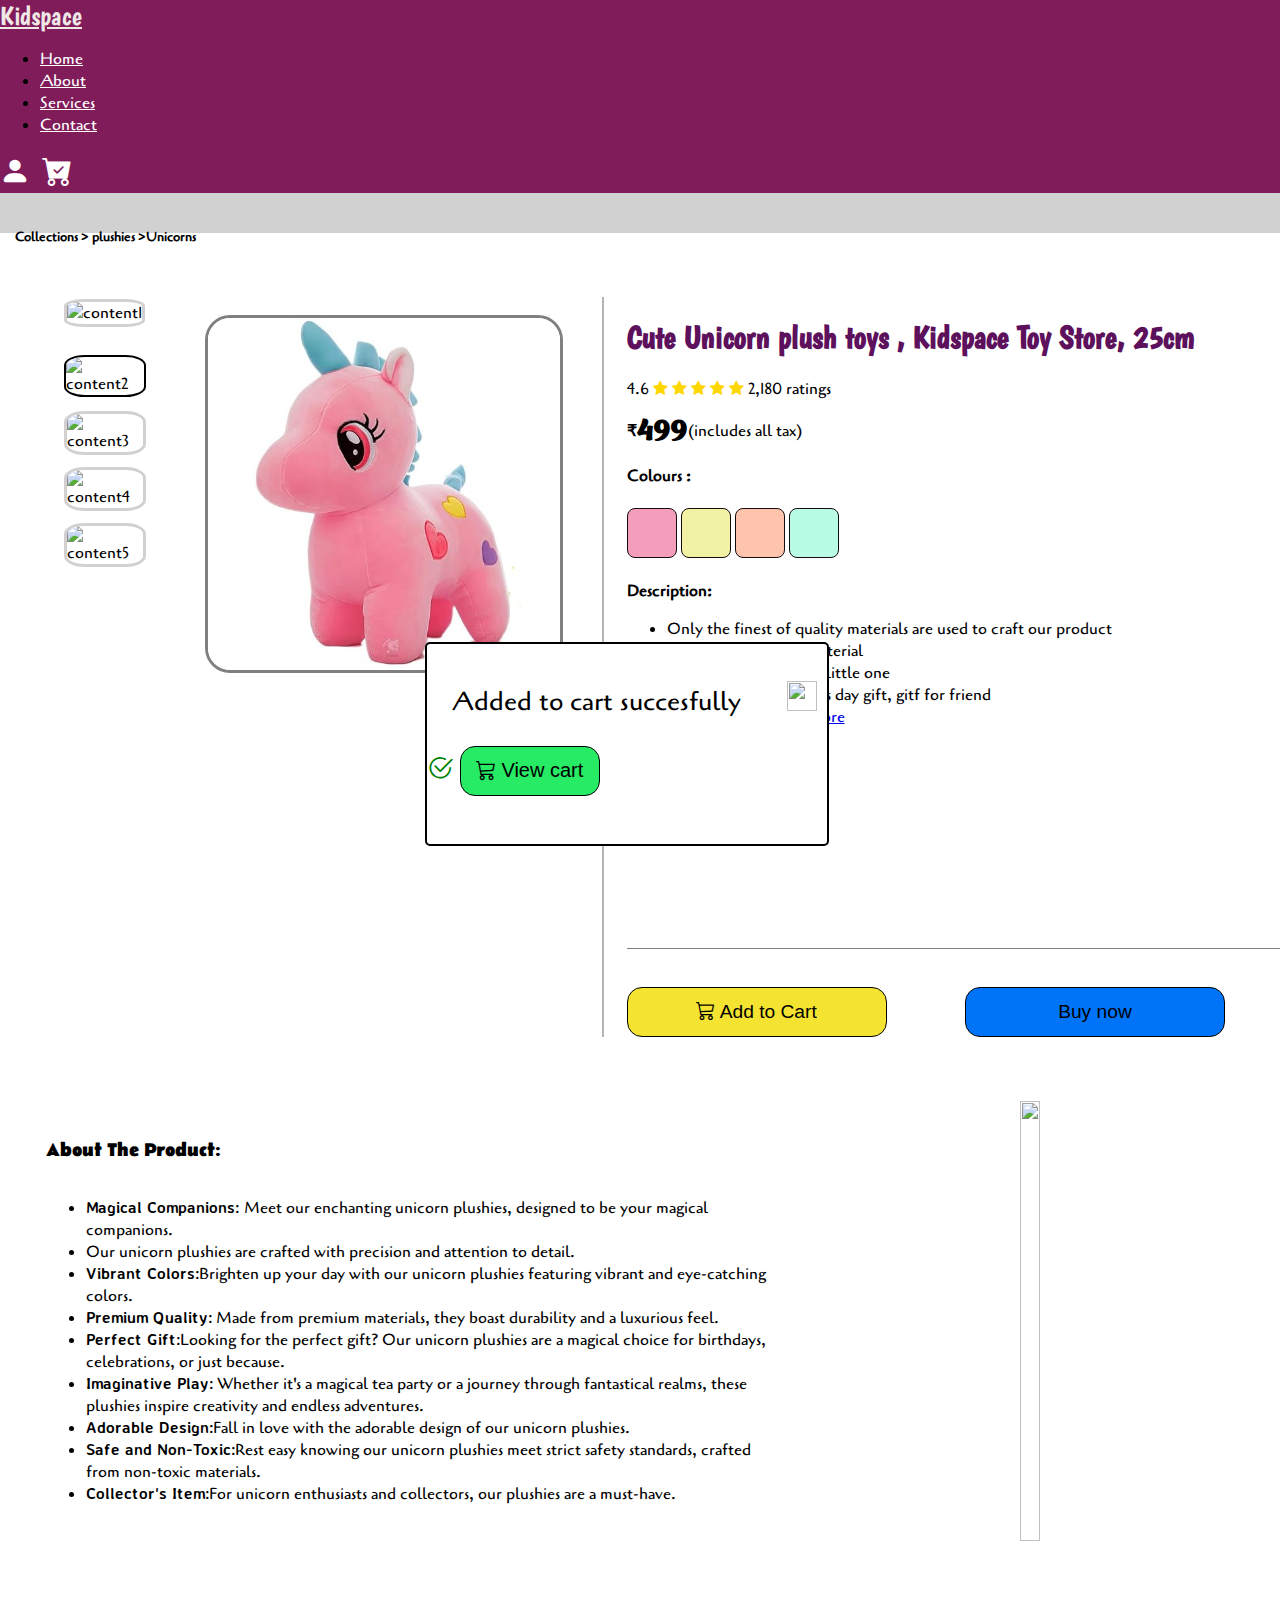
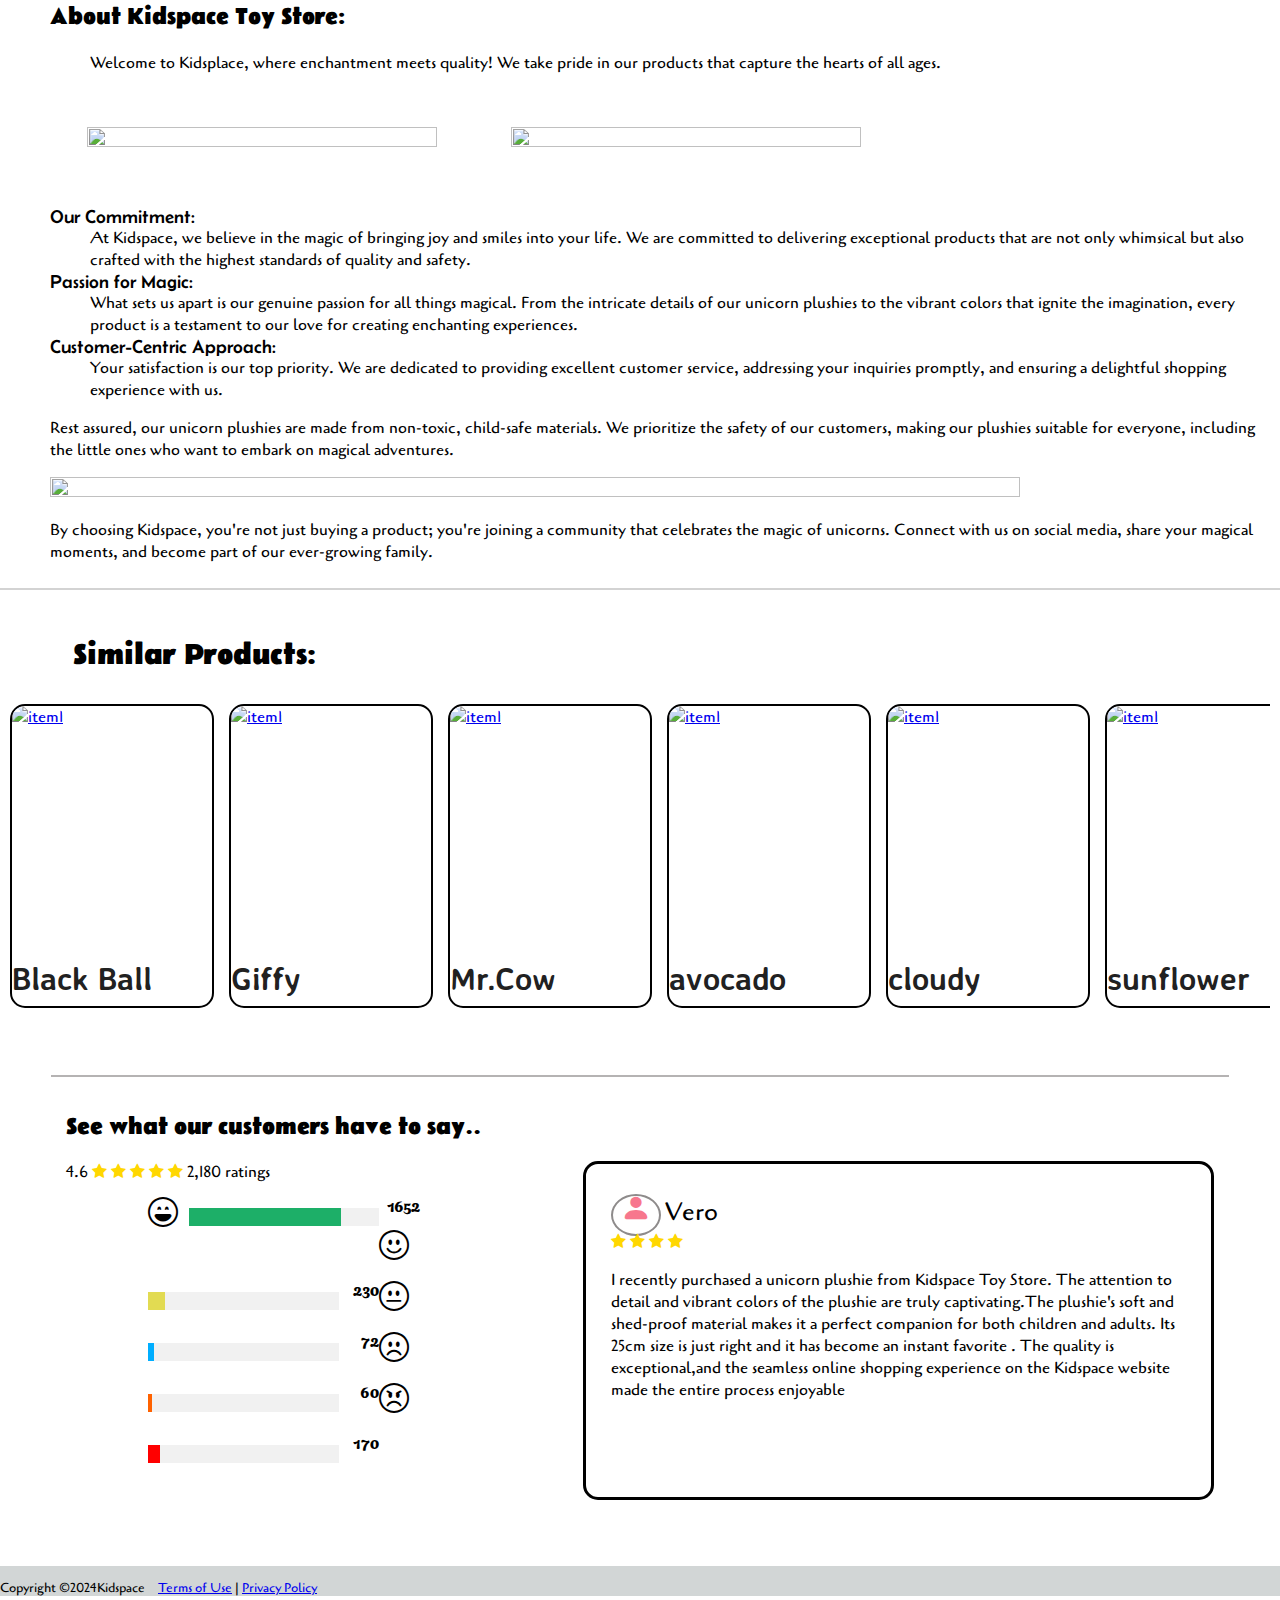
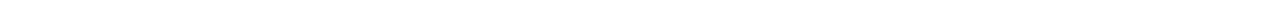
==== index.html @ 7be4d94f "update" ====
<!DOCTYPE html>
<html>

<head>
  <meta charset="UTF-8">
  <meta name="viewport" content="width=device-width, initial-scale=1.0">
  <link href="https://cdn.jsdelivr.net/npm/bootstrap@5.3.2/dist/css/bootstrap.min.css" rel="stylesheet"
    integrity="sha384-T3c6CoIi6uLrA9TneNEoa7RxnatzjcDSCmG1MXxSR1GAsXEV/Dwwykc2MPK8M2HN" crossorigin="anonymous">
  <link rel="stylesheet" href="https://cdnjs.cloudflare.com/ajax/libs/font-awesome/4.7.0/css/font-awesome.min.css">
  <link rel="stylesheet" href="https://cdn.jsdelivr.net/npm/bootstrap-icons@1.3.0/font/bootstrap-icons.css">
  <link href='https://fonts.googleapis.com/css?family=Aclonica' rel='stylesheet'>
  <link href='https://fonts.googleapis.com/css?family=Agbalumo' rel='stylesheet'>
  <link href='https://fonts.googleapis.com/css?family=Averia Sans Libre' rel='stylesheet'>
  <link href='https://fonts.googleapis.com/css?family=Belanosima' rel='stylesheet'>
  <link href='https://fonts.googleapis.com/css?family=Boogaloo' rel='stylesheet'>
  <link href='https://fonts.googleapis.com/css?family=Cagliostro' rel='stylesheet'>
  <link href="style.css" rel="stylesheet"></link>
  <style>
    
  </style>
</head>

<body>
  <nav class="navbar navbar-expand-lg navbar-light " style="background-color:rgb(129, 28, 90);">
    <div class="container">
      <a class="navbar-brand" href="#"
        style="color: rgb(240, 231, 231);font-size:27px;font-family: 'Boogaloo';">Kidspace</a>


      </button>
      <div class="collapse navbar-collapse" id="navbarNav">
        <ul class="navbar-nav ml-auto">
          <li class="nav-item active">
            <a class="nav-link" style="color: white;" href="#">Home <span class="sr-only">(current)</span></a>
          </li>
          <li class="nav-item">
            <a class="nav-link" style="color: white;" href="#">About</a>
          </li>
          <li class="nav-item">
            <a class="nav-link" style="color: white;" href="#">Services</a>
          </li>
          <li class="nav-item">
            <a class="nav-link" style="color: white;" href="#">Contact</a>
          </li>
        </ul>
      </div>
      <div class="mr-auto">
        <span><i class="bi bi-person-fill" style="font-size: 30px;color:white;margin-right: 8px;"></i></span>
        <span><i class="bi bi-cart-check-fill modalbutton" style="font-size: 30px;color: white;"></i></span>
      </div>
    </div>

  </nav>
  <header style="height:30px;background-color: rgb(209, 209, 209);padding:5px;">
    <h6 style="font-size: small;margin-left: 10px;object-fit: contain;">Collections > plushies >Unicorns </h6>
  </header>

  <div class="outercontainer">
    <div class="mycontainer">

      <div id="group1" class="group1">
        <div class="content1" onclick="changeimage(0)">
          <div>
            <img id="image1" src="images/yellow.jpeg" alt="content1">
          </div>
        </div>
        <div class="content2" onclick="changeimage(1)">
          <div>
            <img id="image1" src="images/pink.jpeg" alt="content2" style="border:black solid 2px">
          </div>
        </div>

        <div class="content3" onclick="changeimage(2)">
          <div>
            <img id="image1" src="images/orange.jpeg" alt="content3">
          </div>
        </div>
        <div class="content4" onclick="changeimage(3)">
          <div>
            <img id="image1" src="images/green.jpeg" alt="content4">
          </div>

        </div>

        <div class="content5" onclick="changeimage(4)">
          <div>
            <img id="image1" src="images/unicorn.jpeg" alt="content5">
          </div>
        </div>
      </div>
      <div id="group2">
        <div class="holder">
          <img id="mainimage" src="Images/pink.jpeg" style="border-radius: 25px;border:solid gray ">
        </div>
      </div>

      <div id="group3">
        <div>
          <h1 style="font-family: 'Boogaloo'">Cute Unicorn plush toys , Kidspace Toy Store, 25cm</h1>
        </div>
        <div><span>4.6</span>
          <span class="fa fa-star checked"></span>
          <span class="fa fa-star checked"></span>
          <span class="fa fa-star checked"></span>
          <span class="fa fa-star checked"></span>
          <span class="fa fa-star checked"></span>
          2,180 ratings
        </div>
        <div class="price"> <b>&#x20B9;</b><b style="font-size:30px;font-family: 'Agbalumo'">499</b>(includes all tax)
        </div>
        <h4> Colours : </h4>
        <div style="display: inline;">
          <div class="colorspan" style="background-color:rgb(244, 157, 189);" onclick="changeimage(1)"></div>
          <div class="colorspan" style="background-color:rgb(242, 242, 165);" onclick="changeimage(0)"></div>
          <div class="colorspan" style="background-color:rgb(255, 196, 174);" onclick="changeimage(2)"></div>
          <div class="colorspan" style="background-color:rgb(185, 251, 229)" onclick="changeimage(3)"></div>
        </div>
        <div class="info" style="position: static;">
          <p> <b>Description:</b>
          <ul>
            <li>Only the finest of quality materials are used to craft our product</li>
            <li>Shed proof and soft material</li>
            <li>25 cm perfect for your little one</li>
            <li>birthday gift, valentines day gift, gitf for friend</li>
            <li>share love and...
              <a rel="noopener" target="_parent" href="#description" id="seemore1">see more</a>
            </li>
          </ul>
          </p>
        </div>

        <div class="modal text-center" id="mymodal">
          <p onclick="closemodal()"><img src="images/x-lg.svg" class="xicon"></img></p>
          <p style="margin-top: 10%;margin-left: 25px;"> Added to cart succesfully</p>
          <i class="bi bi-check2-circle checkcircle"></i>
          <button id="viewcart" class="modalbutton" style="background-color: rgb(39, 234, 101);"><i
              class="bi bi-cart3"></i> View cart</button>
        </div>

        <div style="border-top: solid gray 1px;padding-top: 5% ;">
          <a href="#"
            style="position: relative;top: max(-10vw,-50px);left:60%;background-color: rgb(255, 255, 255);width:fit-content"
            id="seemore2"><b>See more</b></a>
          <button id="addtocart" class="b1" onclick="openmodal()"><i class="bi bi-cart3"></i> Add to Cart</button>
          <button id="buynow" class="b2"> Buy now</button>
        </div>
      </div><!-- group 3  -->
    </div><!-- mycontainer  -->

    <div class="myblock">

      <div class="aboutproduct" style="display: flex;flex-wrap: wrap;">
        <div style="max-width: 740px;min-width: 60%; margin:20px;">
          <h3 style=" font-family: 'Belanosima'">About The Product:</h3>
          <div style="display: flex;">
            <ul>

              <li><b style="font-family: 'Averia Sans Libre'">Magical Companions: </b>Meet our enchanting unicorn
                plushies, designed to be your
                magical companions. </li>
              <li><b></b>Our unicorn plushies are crafted with precision and attention
                to detail.</li>
              <li><b style="font-family: 'Averia Sans Libre'">Vibrant Colors:</b>Brighten up your day with our unicorn
                plushies
                featuring vibrant and eye-catching colors.
              </li>
              <li><b style="font-family: 'Averia Sans Libre'">Premium Quality:</b> Made from premium materials, they
                boast durability and a luxurious feel.
              </li>
              <li><b style="font-family: 'Averia Sans Libre'">Perfect Gift:</b>Looking for the perfect gift? Our unicorn
                plushies are a magical
                choice for birthdays, celebrations, or just because.
              </li>
              <li><b style="font-family: 'Averia Sans Libre'">Imaginative Play:</b>
                Whether it's a magical tea party or a journey through fantastical realms,
                these plushies inspire creativity and endless adventures.
              </li>
              <li><b style="font-family: 'Averia Sans Libre'">Adorable Design:</b>Fall in love with the adorable design
                of our unicorn plushies.
              </li>
              <li><b style="font-family: 'Averia Sans Libre'">Safe and Non-Toxic:</b>Rest easy knowing our unicorn
                plushies meet strict
                safety standards, crafted from non-toxic materials.
              </li>
              <li><b style="font-family: 'Averia Sans Libre'">Collector's Item:</b>For unicorn enthusiasts and
                collectors,
                our plushies are a must-have.
              </li>
            </ul>
          </div>
        </div>
        <div style="margin-left:auto;margin-right:auto">
          <img src="images/uniplush.jpeg" style="max-width:500px;max-height:500px;">
        </div>
      </div><!--  about product -->

      <div class="aboutseller" style="margin: 2%; margin-top: 5%;width: 100%;">
        <dl>
          <dt>
            <h2 style=" font-family: 'Belanosima'">About Kidspace Toy Store:</h2>
          </dt>
          <dd>
            Welcome to Kidsplace, where enchantment meets quality! We
            take pride in our products that capture the hearts of all ages.
          </dd>
        </dl>
        <div style="width:100%;display: flex;flex-direction: row;flex-wrap: wrap;justify-content:flex-start;">
          <img src="images/image-2 (1).jpeg" class="sellerimages" style="margin:3%;">
          <img src="images/image-2 (2).jpeg" class="sellerimages" style="margin:3%;">
        </div>
        <dl>
          <dt style=" font-family: 'Belanosima';font-size: larger;">Our Commitment:</dt>
          <dd>At Kidspace, we believe in the magic of bringing joy and
            smiles into your life. We are committed to delivering exceptional
            products that are not only whimsical but also crafted with the
            highest standards of quality and safety.

          </dd>
          <dt style=" font-family: 'Belanosima';font-size: larger;">Passion for Magic:</dt>
          <dd>What sets us apart is our genuine passion for all things magical.
            From the intricate details of our unicorn plushies to
            the vibrant colors that ignite the imagination, every
            product is a testament to our love for creating enchanting
            experiences.
          </dd>
          <dt style=" font-family: 'Belanosima';font-size: larger;">Customer-Centric Approach:</dt>
          <dd>Your satisfaction is our top priority.
            We are dedicated to providing excellent customer service,
            addressing your inquiries promptly, and ensuring
            a delightful shopping experience with us.
          </dd>
        </dl>

        <p>Rest assured, our unicorn plushies are made from non-toxic,
          child-safe materials. We prioritize the safety of our
          customers, making our plushies suitable for everyone,
          including the little ones who want to embark on magical
          adventures.</p>
        <div style="width:95%">
          <img src="images/image-3.jpeg" 
            style="margin-left:auto; max-width: 970px;max-height:300px ;margin-right:auto;">
        </div>
        <p> By choosing Kidspace, you're not just buying a product;
          you're joining a community that celebrates the magic of unicorns.
          Connect with us on social media, share your magical moments, and
          become part of our ever-growing family.
        </p>


      </div><!-- About Seller -->



    </div><!-- My block -->

    <div id="cart" class="box">

      <div style="border-bottom: 1px solid rgb(177, 177, 177); background-color: rgb(46, 85, 158);">
        <p style="font-size: 25px; color: rgb(255, 255, 255);">
          <img src="images/x-lg.svg" class="xicon2 modalbutton " style="margin-left: 0px;">
          </img>
          <b class="text-center" style="margin-left: 25px;">Cart</b>
        </p>
      </div>
      <div class="myitem" style="width:95%;height:15%;background-color:rgb(234, 229, 221);border:solid 1px black;
      margin: auto;margin-top: 10px;display: grid;border-radius: 5px;grid-template-columns: 60% 40%;">
        <img src="images/pink.jpeg" style="width:75%;height:14.5vh;border:solid 1px lightgrey;background-color: white;">
        <p style="color: rgb(0, 0, 0);">Quantity : 1<br>
          Price: &#x20B9;499</p>
      </div>
      <div>
        <p style="position: absolute;bottom: 7%;right:10px;color: rgb(0, 0, 0);font-size: larger;">Total:&#x20B9;499</p>
        <button class="cartbutton" style="border-radius: 0px;background-color: rgb(77, 108, 165); color: white;">Procced</button>
      </div>

    </div><!-- My cart  -->



    <div class="item" style="border-top: 2px solid lightgray;padding:10px">
      <h2 style="margin: 3% 0px 30px 5%; font-family: 'Belanosima';font-size:30px;"> Similar Products:</h2>

      <div class="container">

        <div class="item-container scrollbar">

          <div class="item-card">

            <a href="#">
              <img src="images/blackball.jpeg" style="object-fit: contain;" alt="item1" width="150" height="150px"
                class="item-banner">
            </a>
            <div class="itemtitle">
              <h3 class="item-title text-center">Black Ball</h3>
              <h4 class="text-center" style="font-family: 'Agbalumo'">&#x20B9; 367</h4>
            </div>
          </div>

          <div class="item-card">

            <a href="#">
              <img src="images/giffy.jpeg" style="object-fit: contain;height: 150px;" alt="item1" width="150" height="150px"
                class="item-banner">
            </a>

            <h3 class="item-title text-center">Giffy</h3>
            <h4 class="text-center" style="font-family: 'Agbalumo'"> &#x20B9;567</h4>

          </div>

          <div class="item-card">

            <a href="#">
              <img src="images/cow.jpeg" style="object-fit: contain;" alt="item1" width="150" height="150px"
                class="item-banner">
            </a>

            <h3 class="item-title text-center">Mr.Cow</h3>
            <h4 class="text-center" style="font-family: 'Agbalumo'"> &#x20B9;420</h4>

          </div>
          <div class="item-card">

            <a href="#">
              <img src="images/avocado.jpeg" style="object-fit: contain;" alt="item1" width="150" height="150px"
                class="item-banner">
            </a>

            <h3 class="item-title text-center">avocado</h3>
            <h4 class="text-center" style="font-family: 'Agbalumo'"> &#x20B9;367</h4>

          </div>
          <div class="item-card">

            <a href="#">
              <img src="images/cloudy.jpeg" style="object-fit: contain;" alt="item1" width="150" height="150px"
                class="item-banner">
            </a>

            <h3 class="item-title text-center">cloudy</h3>
            <h4 class="text-center" style="font-family: 'Agbalumo'">&#x20B9;400</h4>

          </div>

          <div class="item-card">

            <a href="#">
              <img src="images/sunflower.jpeg" style="object-fit: contain;" alt="item1" width="150" height="150px"
                class="item-banner">
            </a>

            <h3 class="item-title text-center">sunflower</h3>
            <h4 class="text-center" style="font-family: 'Agbalumo'">&#x20B9;550</h4>

          </div>

          <div class="item-card">

            <a href="#">
              <img src="images/squishy.jpeg" style="object-fit: contain;" alt="item1" width="150" height="150px"
                class="item-banner">
            </a>

            <h3 class="item-title text-center">squishy</h3>
            <h4 class="text-center" style="font-family: 'Agbalumo'">&#x20B9;250</h4>

          </div>
          <div class="item-card">

            <a href="#">
              <img src="images/thundercloud.jpeg" style="object-fit: contain;" alt="item1" width="150" height="150px"
                class="item-banner">
            </a>

            <h3 class="item-title text-center">Thunder</h3>
            <h4 class="text-center" style="font-family: 'Agbalumo'">&#x20B9;499</h4>

          </div>


          <div class="item-card">

            <a href="#">
              <img src="images/pinkpudding.jpeg" style="object-fit: contain;" alt="item1" width="150" height="150px"
                class="item-banner">
            </a>

            <h3 class="item-title text-center">Pudding</h3>
            <h4 class="text-center" style="font-family: 'Agbalumo'">&#x20B9;399</h4>

          </div>

          <div class="item-card">

            <a href="#">
              <img src="images/pinkbunny.jpeg" style="object-fit: contain;" alt="item1" width="150" height="150px"
                class="item-banner">
            </a>

            <h3 class="item-title text-center">Pinky</h3>
            <h4 class="text-center" style="font-family: 'Agbalumo'">&#x20B9;450</h4>

          </div>

          <div class="item-card">

            <a href="#">
              <img src="images/longcat.jpeg" style="object-fit: contain;" alt="item1" width="150" height="150px"
                class="item-banner">
            </a>

            <h3 class="item-title text-center">long Cat</h3>
            <h4 class="text-center" style="font-family: 'Agbalumo'">&#x20B9;600</h4>

          </div>

          <div class="item-card">

            <a href="#">
              <img src="images/cutie1.jpeg" style="object-fit: contain;" alt="item1" width="150" height="150px"
                class="item-banner">
            </a>

            <h3 class="item-title text-center">Cuties</h3>
            <h4 class="text-center" style="font-family: 'Agbalumo'">&#x20B9;370</h4>

          </div>

          <div class="item-card">

            <a href="#">
              <img src="images/bbuny.jpeg" style="object-fit: contain;" alt="item1" width="150" height="150px"
                class="item-banner">
            </a>

            <h3 class="item-title text-center">B Bunnny</h3>
            <h4 class="text-center" style="font-family: 'Agbalumo'">&#x20B9;545</h4>

          </div>
        </div>

      </div>

    </div><!-- item container -->


    <div class="ratings" style="border-top: 2px solid rgb(181, 179, 179);padding:15px; margin:4%">
      <h2 style="font-family: 'Belanosima'">See what our customers have to say..</h2>
      <div class="ratingbox">
        <div class="col1">
          <div><span>4.6</span>
            <span class="fa fa-star checked"></span>
            <span class="fa fa-star checked"></span>
            <span class="fa fa-star checked"></span>
            <span class="fa fa-star checked"></span>
            <span class="fa fa-star checked"></span>
            2,180 ratings
          </div>


          <div class="emojibox text-center" style="margin-bottom: 8%;">
            <div class="row">
              <div class="side">
                <div><i class="bi bi-emoji-laughing emoji" ></i></div>
              </div>
              <div class="middle">
                <div class="bar-container " style="object-fit: contain;margin-top:15px;">
                  <div class="bar-5 bars" style="width: 80%;height: 18px;
                  background-color: #1daf68;"></div>
                </div>
              </div>
              <div class="side right">
                <div style="font-family: 'Agbalumo'">1652</div>
              </div>
              <div class="side">
                <div><i class="bi bi-emoji-smile emoji"></i></div>
              </div>
              <div class="middle">
                <div class="bar-container" style="margin-top:15px;">
                  <div class="bar-4 bars" style="width: 9%;
                  height: 18px;
                  background-color: #e2db52;" ></div>
                </div>
              </div>
              <div class="side right">
                <div style="font-family: 'Agbalumo'">230</div>
              </div>
              <div class="side">
                <div><i class="bi bi-emoji-neutral emoji"></i></div>
              </div>
              <div class="middle">
                <div class="bar-container" style="margin-top:15px;">
                  <div class="bar-3 bars" style="width: 3%;
                  height: 18px;
                  background-color: #00aeff;"></div>
                </div>
              </div>
              <div class="side right">
                <div style="font-family: 'Agbalumo'">72</div>
              </div>
              <div class="side">
                <div><i class="bi bi-emoji-frown emoji"></i></div>
              </div>
              <div class="middle">
                <div class="bar-container" style="margin-top:15px;">
                  <div class="bar-2 bars" style="width:2%;
                  height: 18px;
                  background-color: #ff6200;"></div>
                </div>
              </div>
              <div class="side right">
                <div style="font-family: 'Agbalumo'">60</div>
              </div>
              <div class="side">
                <div><i class="bi bi-emoji-angry emoji"></i></div>
              </div>
              <div class="middle">
                <div class="bar-container" style="margin-top:15px;">
                  <div class="bar-1 bars" style="width:6%;height: 18px;
                  background-color: #ff0000;"></div>
                </div>
              </div>
              <div class="side right">
                <div style="font-family: 'Agbalumo'">170</div>
              </div>
            </div>
            
          </div><!-- Emojibox -->




         
        </div>

        <div class="col2" style="max-width: 700px;min-width:45%;border:solid rgb(0, 0, 0) 3px;padding:4%;border-radius: 15px;">
          <span style="border:solid rgb(142, 139, 139) 2px;padding:8px;border-radius:50%;width:50px;height:50px">
            <i class="bi bi-person-fill" style="color: rgb(247, 119, 141);font-size: 30px"></i></span>  <span style="font-size: 25px;">Vero</span>
          <div> <span class="fa fa-star checked"></span>
            <span class="fa fa-star checked"></span>
            <span class="fa fa-star checked"></span>
            <span class="fa fa-star checked"></span>
          </div>
          <p>I recently purchased a unicorn plushie from Kidspace Toy Store.
            The attention to detail and vibrant colors of the plushie are
            truly captivating.The plushie's soft and shed-proof material makes
            it a perfect companion for both children and adults.
            Its 25cm size is just right and it has become an instant
            favorite .
            The quality is exceptional,and the seamless online shopping
            experience on the Kidspace website made the entire process
            enjoyable</p>
        </div><!-- col2  -->
      </div>
    </div><!--   Ratings -->


  </div><!--  Outercontainer  -->
  <footer style="background-color: rgb(210, 214, 214);height:30px">

    <div style="font-size: small;" class="text-center">

    

        <p class="text-center" style="float: left;">Copyright ©2024Kidspace

 

     

        <a href="#" class="text-dark " style="margin-left: 10px;">Terms of Use</a>

        <span class="text-muted " class="text-center">|</span>

        <a href="#" class="text-dark text-center">Privacy Policy</a>

      </p>

    </div>

  </footer>




  <script src="script.js"></script>
</body>


</html>
---- style.css ----
body {
    background-color: rgb(255, 255, 255);
  }

  body {
    margin: 0;
    padding: 0;
    font-weight: 500;
    font-family: 'Cagliostro';
    overflow-x: hidden;
  }

  .mycontainer {
    position: static;

    display: grid;
    padding: 5%;
    grid-template-columns: 12% 33% 60%;
    row-gap: 5%;
    grid-template-rows: max-content max-content;
    column-gap: 3%;
    width: 90%;


  }

  .outercontainer {
    margin: 0px;
    width: 100%;

    position: static;
  }

  /** product title **/
  h1 {
    font-size: 2vw;
    color: rgb(93, 17, 93);
  }

  img {
    box-sizing: border-box;
    width: 100%;
    height: 100%;

    object-fit: contain;

  }

  .info {
    height: max-content;
  }

  #seemore2 {
    display: none;
  }


  /** Group 1  **/

  .group1 {
    display: grid;
    height: max-content;
    column-gap: 10%;
    row-gap: 10%;
    grid-template-columns: auto auto;
    width: 100%;

  }

  /** images in group1 **/
  #image1 {
    border-radius: 25%;
    border: rgb(210, 208, 208) solid;
  }

  /** group1 **/



  /** group2 **/
  #group2 {
    width: 100%;
  }


  /** group3  **/
  #group3 {

    padding-left: 3%;
    border-left: solid 2px rgb(181, 180, 180);
    height: max-content;
  }

  /**  star ratings **/
  .checked {
    color: gold;
  }

  .colorspan {
    width: 4.5vw;
    max-width: 50px;
    min-width: 25px;
    height: 4.5vw;
    max-height: 50px;
    min-height: 25px;
    border-radius: 8px;
    display: inline-block;
    box-sizing: border-box;
    border: 1px solid rgb(21, 12, 12);

  }

  /** Buttons   **/
  button {
    width: 35%;
    height: 10vw;
    max-height: 50px;
    border: 1px solid black;
    border-radius: 15px;
    font-size: max(1.5vw, 18px);

  }

  .b2 {
    background-color: rgb(0, 116, 249);
  }

  .b1 {
    background-color: rgb(244, 227, 48);
    margin-right: 10%;

  }


  /** add to cart  modal **/
  #mymodal {
    border: solid black 2px;
    border-radius: 5px;
    background-color: rgb(255, 255, 255);
    width: 90vw;
    height: 50vw;
    max-width: 400px;
    max-height: 200px;
    left: 50%;
    top: 50%;
    transform: translate(-50%, -50%);
    font-size: 165%;
  }

  .modalbutton {

    width: 35%;
    height: 28%;
    font-size: min(85%, 20px);
  }

  .xicon {
    display: block;
    color: black;
    z-index: 1;
    width: 30px;
    height: 30px;
    float: right;
    margin: 10px;
  }

  /** check mark **/
  .checkcircle {

    color: green;
  }


  /** group3 **/

  .myblock {
    display: block;
    grid-column-start: 1;
    grid-column-end: 4;
    width: 96%;
    margin: auto;

  }

  .emoji {
    font-size: 30px;
  }

  .emojibox {
    display: flex;
    flex-direction: row;
    justify-content: space-around;
    flex-wrap: wrap;
    width: 95%;
    max-width: 900px;
  }





  .box {
    display: block;
    background: rgb(255, 255, 255);
    border: 2px lightgray solid;
    position: fixed;
    right: 0px;
    top: 0px;
  }

  #cart {
    height: 100vh;
    width: 1px;
    opacity: 0;
    transition: all .75s ease;

  }

  #cart.show {
    opacity: 1;
    height: 100vh;
    width: 280px;
  }

  .cartbutton {
    display: block;
    position: absolute;
    bottom: 0px;
    height: 8%;
    width: 100%;
  }

  .xicon2 {
    width: 20px;
    height: 20px;
    margin-left: 15px;
  }

  .sellerimages {
    width: 95%;
    max-width: 500px;
    max-height: 380px;
    height: 100%;
    margin-left: auto;
    margin-right: auto;
  }




  /** For large sreen sizes **/
  @media ((min-width:820px) and (max-width:1285px)) {

    .mycontainer {
      display: grid;
      grid-template-columns: 8% 28% 60%;
      grid-template-rows: max-content max-content;
      height: max-content;
      width: 100%;
      column-gap: 3%;
      row-gap: 5%;

    }

    #group1 {
      height: max-content;
      margin-top: 2%;
      display: grid;
      grid-template-rows: repeat(5, 23%);
      grid-template-columns: 100%;
      row-gap: 5px;
      object-fit: contain;
      width: 80%;


    }

    #group2 {
      padding-top: 5%;

      width: 100%;
      height: 100%;
      object-fit: contain;
      margin-right: 3%;
      max-height: max-content;

    }

    #group3 {
      padding-left: 3%;
      border-left: 2px solid rgb(181, 180, 180);
      height: max-content;
    }

    h1 {
      font-size: 2.5vw;
    }

    .myblock {

      margin: auto;
      width: 96%;
      margin: auto;
      grid-column-start: 1;
      grid-column-end: 4;

    }
    .sellerimages
    {width:350px;}


  }


  /**  For medium screen size **/
  @media ((min-width:650px) and (max-width:820px)) {

    .mycontainer {
      display: grid;
      grid-template-columns: 30% 70%;
      row-gap: 5%;

    }

    #group1 {
      margin-top: 5%;
      display: grid;
      height: 100%;
      column-gap: 10%;
      grid-template-rows: 15% 15% 15%;
      grid-template-columns: auto auto;
      width: 100%;
    }


    #group2 {
      display: block;
      width: 100%;
    }

    #group3 {
      display: block;
      width: 100%;
      border-top: 2px solid rgb(181, 180, 180);
      border-left: 0px;
      padding-top: 2%;
      grid-column-start: 1;
      grid-column-end: 3;

    }

    h1 {
      font-size: 4vw;
    }

    .info {
      height: 150px;
      overflow: hidden;
    }

    #seemore1 {
      display: none;
    }

    #seemore2 {
      display: block;
    }

    .myblock {
      display: block;
      position: relative;
      margin-top: 5%;
      width: 96%;

      z-index: auto;

    }
    .sellerimages {
    width:250px;
    
    height: 100%;

  }

  }

  /**  button
    {font-size: 2.3vw;}
**/



  /** For small sreen sizes **/
  @media(max-width:650px) {
    .mycontainer {
      display: grid;
      grid-template-columns: 25% 90%;
      row-gap: 5%;

      column-gap: 0px;

    }

    .group1 {
      display: flex;
      flex-direction: column;
      width: 50%;
      order: 0;
      margin: 0px;
      height: 20%;
      margin-left: 3%;

    }

    #group2 {
      margin: 0px;
      width: 59vw;
    }

    #group3 {
      position: static;
      border-top: 2px solid rgb(181, 180, 180);
      border-left: 0px;
      padding-top: 2%;
      grid-column-start: 1;
      grid-column-end: 3;
      margin-top: 0px;

      width: 95%;
    }

    h1 {
      font-size: 5vw;

    }

    #mymodal {
      font-size: max(4vw, 15px);
    }

    .xicon {
      width: 20px;
      height: 20px;
    }

    .modalbutton {
      font-size: 75%;
      width: 35%;
      min-width: 100px;
    }

    .b1,
    .b2 {
      display: block;
      width: 95%;
      max-width: 275px;
      height: 17vw;
      border-radius: 15px;
      margin: 0px auto 4% auto;
      font-size: 120%;

    }

    #seemore1 {
      display: none;
    }

    #seemore2 {
      display: block;
    }

    .info {
      height: 150px;
      overflow: hidden;
    }

    .myblock {
      display: block;
      position: relative;
      /**  top: vmax(115vh, 115vw);**/

      bottom: 0%;
      width: 96%;
      margin-top: 5%;
    }
    .sellerimages {
    width: 85%;
    max-width: 500px;
    max-height: 380px;
    height: 100%;
    margin-left: auto;
    margin-right: auto;
  }


  }


  /**    For mobile screen size **/
  @media(max-width:380px) {
    .mycontainer {

      display: flex;
      flex-direction: column;

      margin: 8% 0px;
      width: 100%;
      row-gap: 20px;
    }

    #image1 {
      border-radius: 15px;
      border: solid rgb(210, 208, 208) 2px;
    }

    #group1 {

      order: 2;
      display: flex;
      flex-direction: row;
      width: 95%;
      column-gap: 3%;
      padding-bottom: 10px;
      border-bottom: solid 2px rgb(231, 231, 231);
      row-gap: 0px;

    }

    #group2 {

      order: 1;

      -webkit-order: 1;
      width: 100%;
    }

    #group3 {

      border: 0px;
      padding: 0px;
      margin: 0px;
      width: 100%;
      order: 3;

    }

    h1 {
      font-size: 7vw;

    }

    .myblock {
      display: block;
      position: relative;
      /** top:vmax(110vw,70vh);**/

      width: 98%;
      z-index: auto;
    }

  }



  .scrollbar {
    padding-bottom: 5px;
  }

  .scrollbar::-webkit-scrollbar {
    width: 12px;
    /* for vertical scroll */
    height: 12px;
    /* for horizontal scroll */
  }

  .scrollbar::-webkit-scrollbar-thumb {
    background: transparent;
    border: 3px solid var(--white);
    -webkit-border-radius: 20px;
    border-radius: 20px;
  }

  .scrollbar:hover::-webkit-scrollbar-thumb {
    background: hsl(0, 0%, 90%);
  }

  .scrollbar::-webkit-scrollbar-thumb:hover {
    background: hsl(0, 0%, 80%);
  }

  .item {
    margin-bottom: 30px;
  }

  .item-container {
    display: -webkit-box;
    display: -webkit-flex;
    display: -ms-flexbox;
    display: flex;
    -webkit-box-align: start;
    -webkit-align-items: flex-start;
    -ms-flex-align: start;
    align-items: flex-start;
    gap: 15px;
    overflow-x: auto;
    overscroll-behavior-inline: contain;
    -webkit-scroll-snap-type: inline mandatory;
    -ms-scroll-snap-type: inline mandatory;
    scroll-snap-type: inline mandatory;
  }

  .item-card {

    scroll-snap-align: start;
    min-width: 200px;
    border-radius: 15px;
    height: 300px;
    overflow-y: hidden;
    border: solid 2px rgb(0, 0, 0);
  }

  .item-banner {
    width: 100%;
    min-height: 200px;
    height: 200px;

    -webkit-border-radius: 10px;
    border-radius: 10px;
    margin-bottom: 20px;
  }


  .item-title {
    color: hsl(0, 0%, 13%);
    font-size: 2rem;
    font-weight: 600;
    margin-bottom: 5px;
    -webkit-transition: 0.5s ease;
    -o-transition: 0.5s ease;
    transition: 0.5s ease;
    font-family: 'Averia Sans Libre'
  }

  .item-title:hover {
    color: hsl(353, 100%, 78%);
  }

  .side {
    float: left;
    width: 15%;
    margin-top: 10px;
  }

  .middle {
    margin-top: 10px;
    float: left;
    width: 70%;
  }

  /* Place text to the right */
  .right {
    text-align: right;
  }

  /* Clear floats after the columns */
  .row:after {
    content: "";
    display: table;
    clear: both;
  }

  /* The bar container */
  .bar-container {
    width: 100%;
    height:40%;
    background-color: #f1f1f1;
    text-align: center;
    color: white;
  }
 @media(min-width:770px)
 {.ratingbox
   { display:grid;
    grid-template-columns:40% 55%;
    column-gap:5% ;

   }}
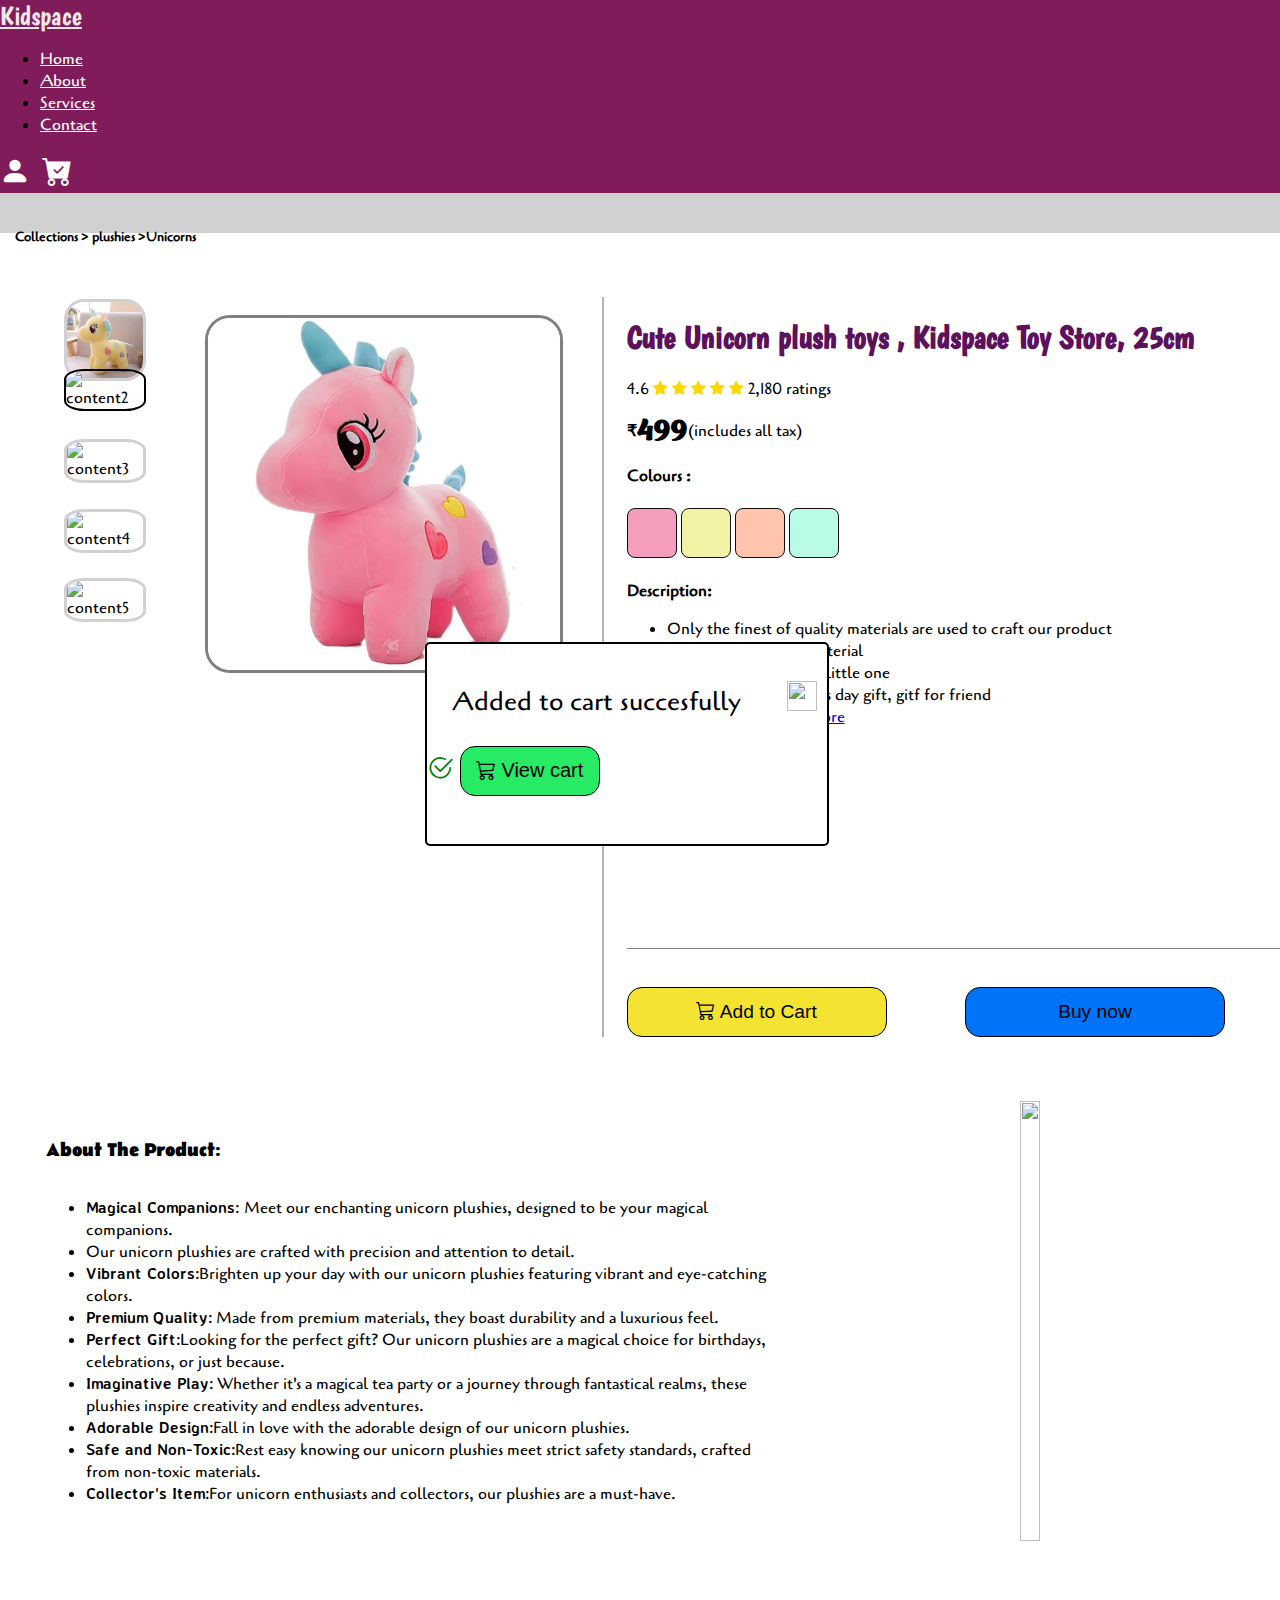
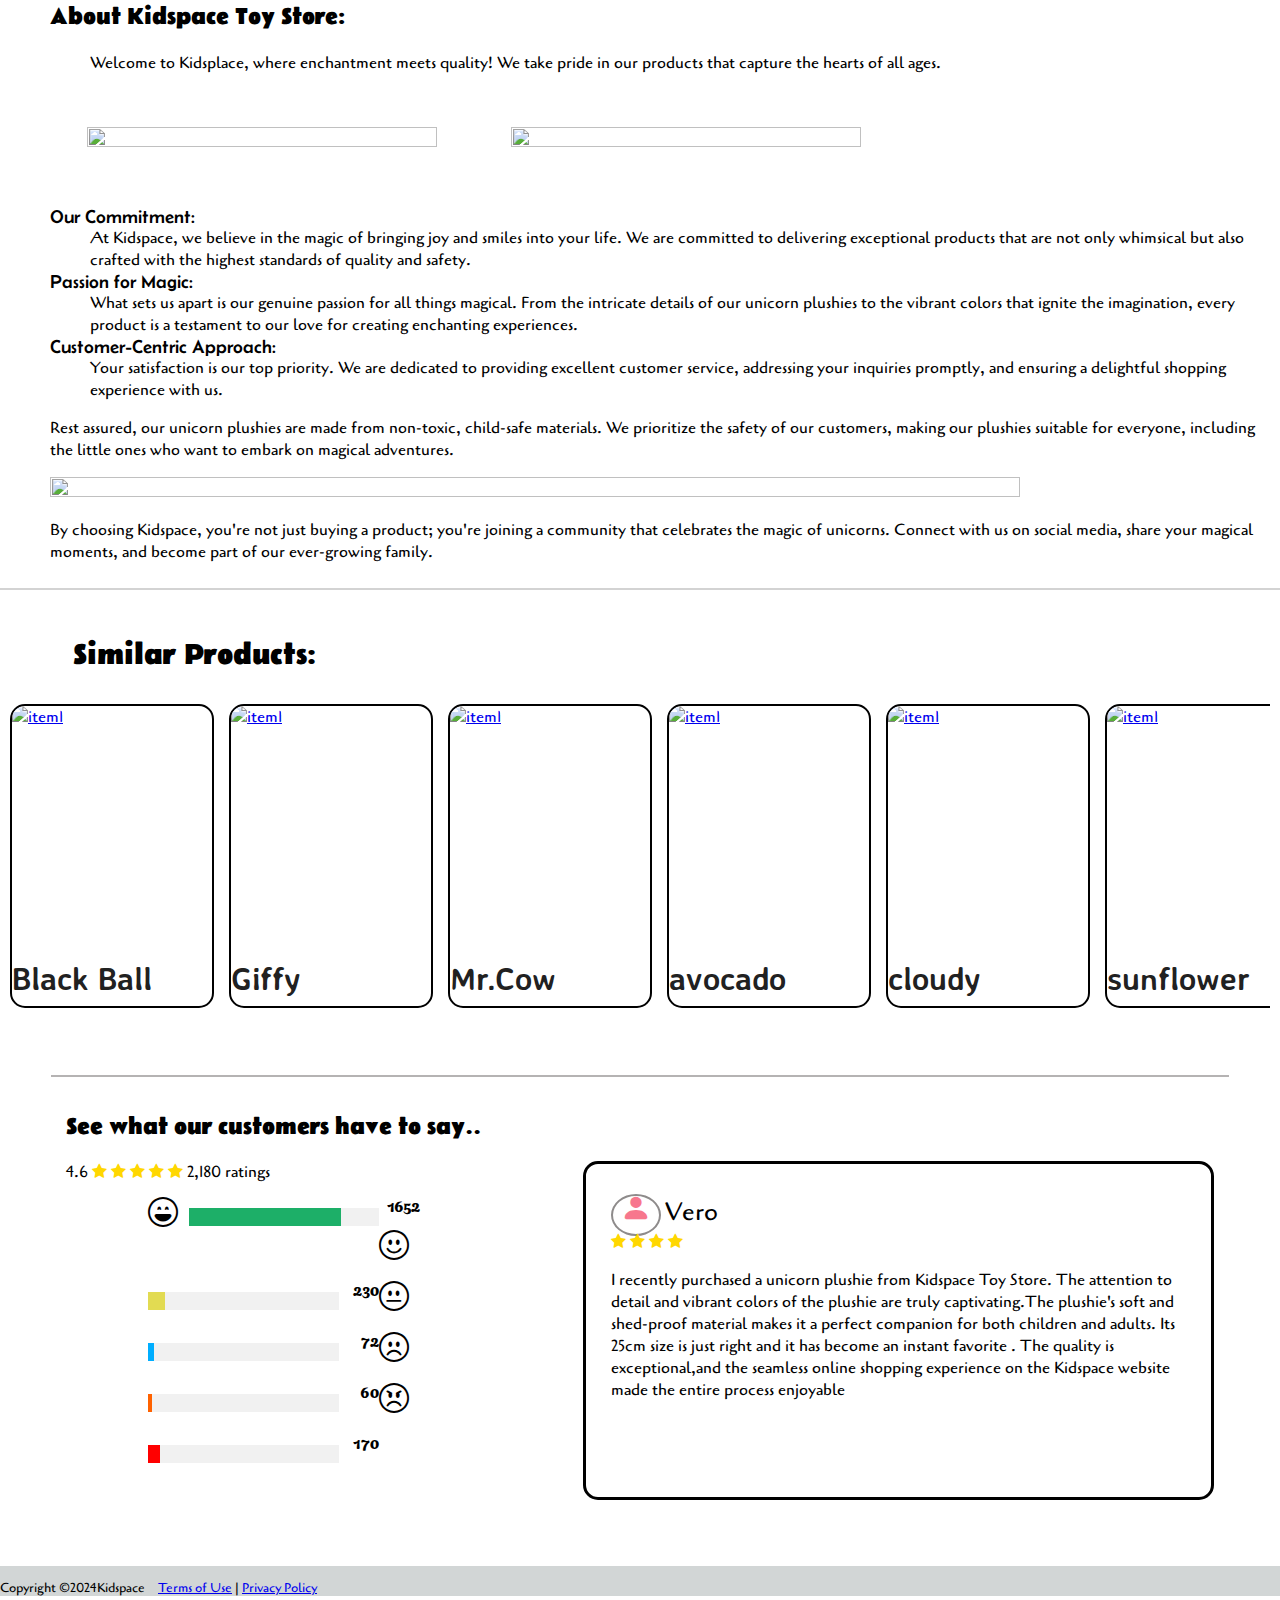
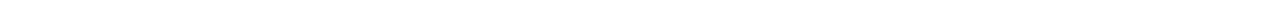
==== commit 6660d418: "change1" ====
--- a/index.html
+++ b/index.html
@@ -61,7 +61,7 @@
       <div id="group1" class="group1">
         <div class="content1" onclick="changeimage(0)">
           <div>
-            <img id="image1" src="images/yellow.jpeg" alt="content1">
+            <img id="image1" src="Images/yellow.jpeg" alt="content1">
           </div>
         </div>
         <div class="content2" onclick="changeimage(1)">
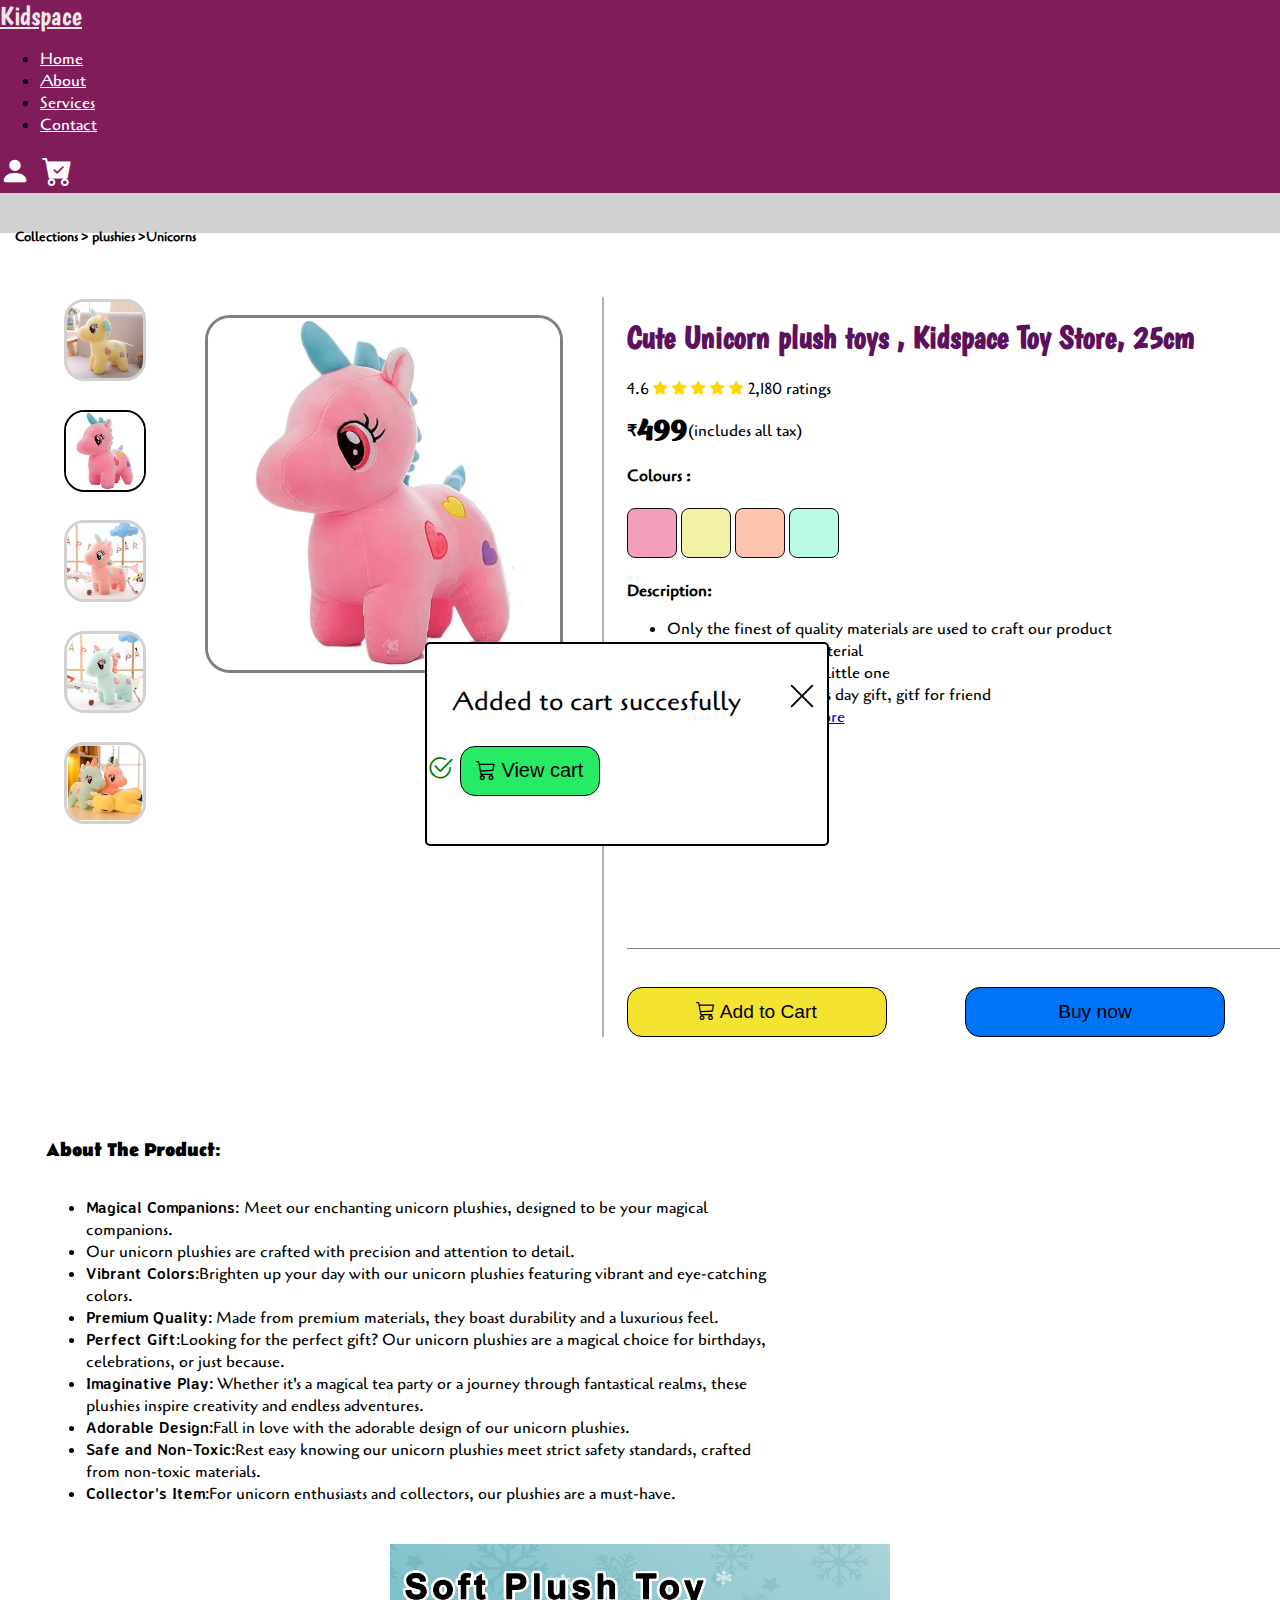
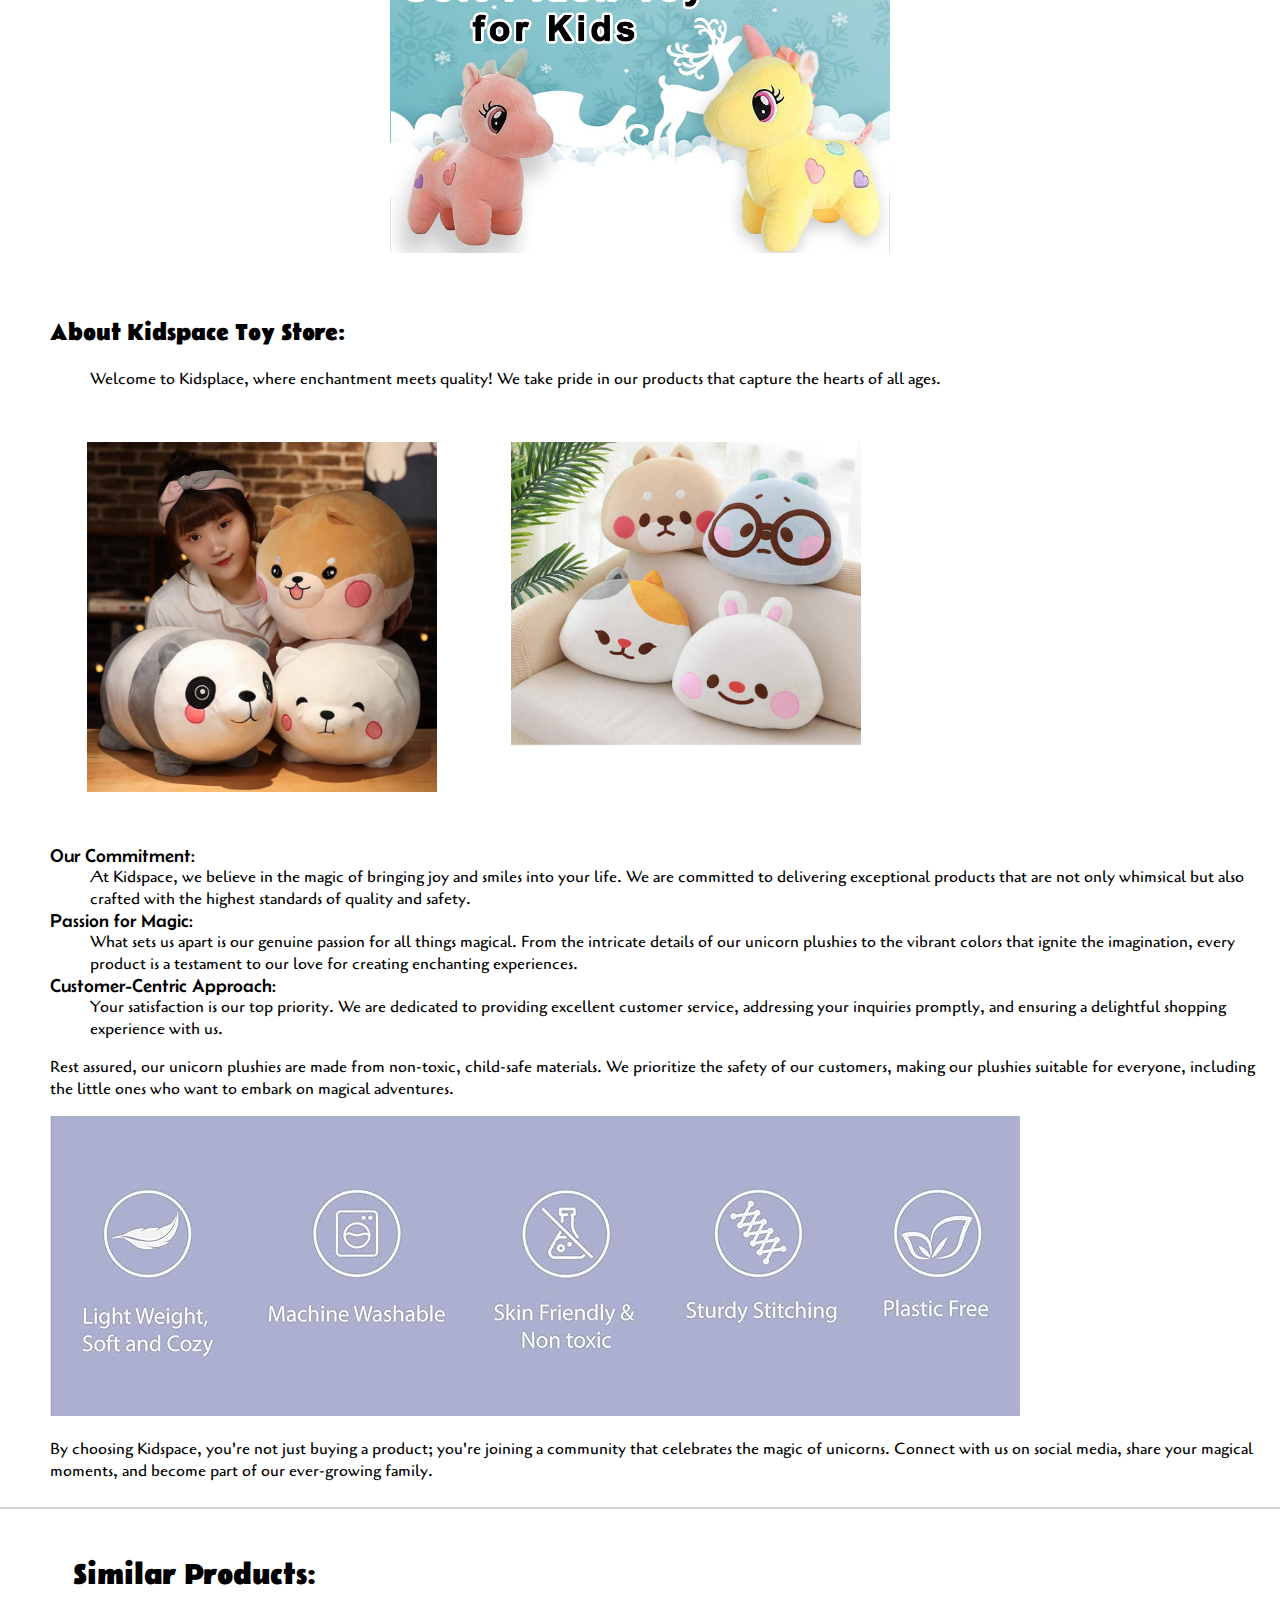
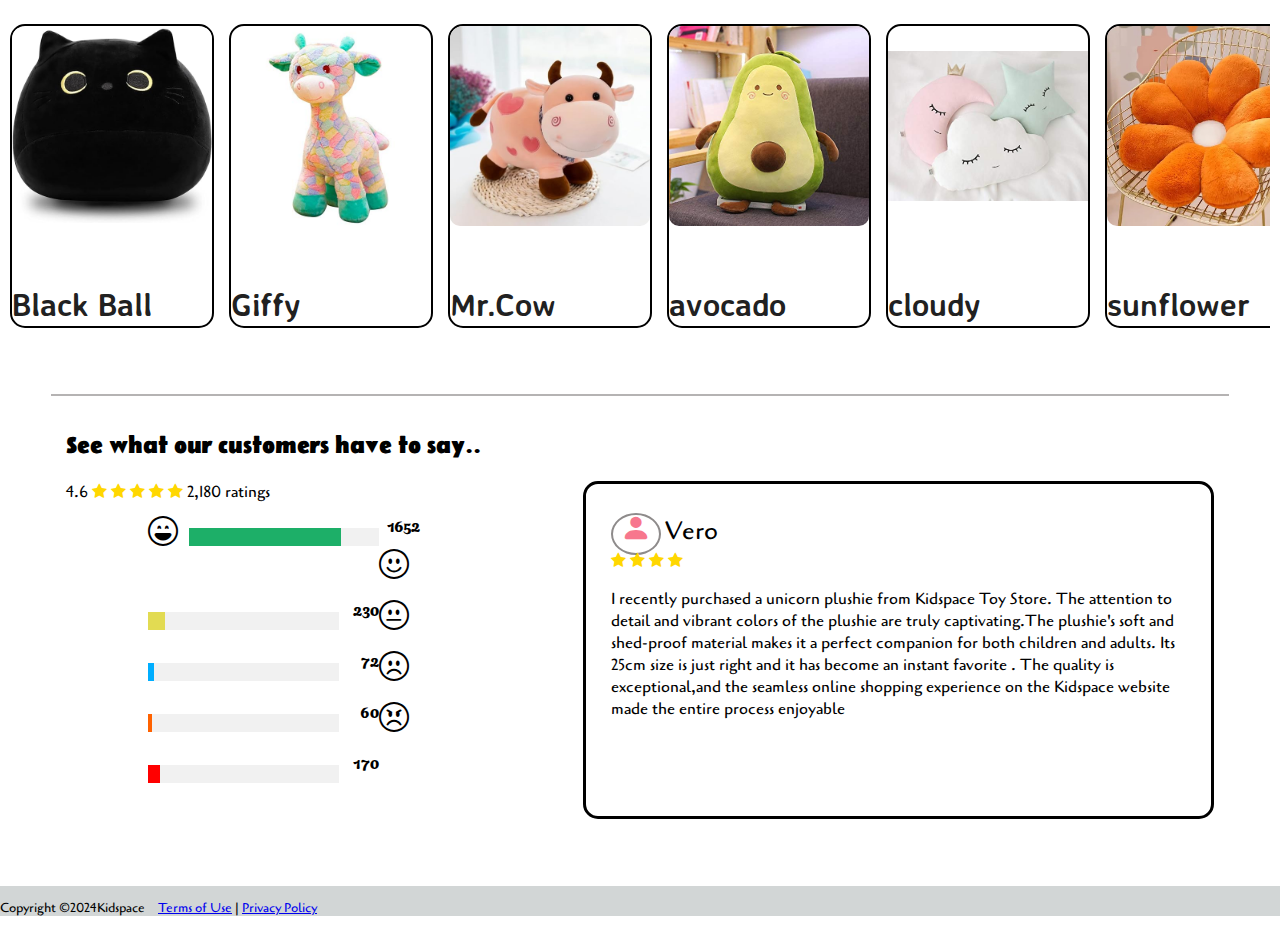
==== commit 8b40f1b9: "changes 1" ====
--- a/index.html
+++ b/index.html
@@ -66,25 +66,25 @@
         </div>
         <div class="content2" onclick="changeimage(1)">
           <div>
-            <img id="image1" src="images/pink.jpeg" alt="content2" style="border:black solid 2px">
+            <img id="image1" src="Images/pink.jpeg" alt="content2" style="border:black solid 2px">
           </div>
         </div>
 
         <div class="content3" onclick="changeimage(2)">
           <div>
-            <img id="image1" src="images/orange.jpeg" alt="content3">
+            <img id="image1" src="Images/orange.jpeg" alt="content3">
           </div>
         </div>
         <div class="content4" onclick="changeimage(3)">
           <div>
-            <img id="image1" src="images/green.jpeg" alt="content4">
+            <img id="image1" src="Images/green.jpeg" alt="content4">
           </div>
 
         </div>
 
         <div class="content5" onclick="changeimage(4)">
           <div>
-            <img id="image1" src="images/unicorn.jpeg" alt="content5">
+            <img id="image1" src="Images/unicorn.jpeg" alt="content5">
           </div>
         </div>
       </div>
@@ -130,7 +130,7 @@
         </div>
 
         <div class="modal text-center" id="mymodal">
-          <p onclick="closemodal()"><img src="images/x-lg.svg" class="xicon"></img></p>
+          <p onclick="closemodal()"><img src="Images/x-lg.svg" class="xicon"></img></p>
           <p style="margin-top: 10%;margin-left: 25px;"> Added to cart succesfully</p>
           <i class="bi bi-check2-circle checkcircle"></i>
           <button id="viewcart" class="modalbutton" style="background-color: rgb(39, 234, 101);"><i
@@ -190,7 +190,7 @@
           </div>
         </div>
         <div style="margin-left:auto;margin-right:auto">
-          <img src="images/uniplush.jpeg" style="max-width:500px;max-height:500px;">
+          <img src="Images/uniplush.jpeg" style="max-width:500px;max-height:500px;">
         </div>
       </div><!--  about product -->
 
@@ -205,8 +205,8 @@
           </dd>
         </dl>
         <div style="width:100%;display: flex;flex-direction: row;flex-wrap: wrap;justify-content:flex-start;">
-          <img src="images/image-2 (1).jpeg" class="sellerimages" style="margin:3%;">
-          <img src="images/image-2 (2).jpeg" class="sellerimages" style="margin:3%;">
+          <img src="Images/image-2 (1).jpeg" class="sellerimages" style="margin:3%;">
+          <img src="Images/image-2 (2).jpeg" class="sellerimages" style="margin:3%;">
         </div>
         <dl>
           <dt style=" font-family: 'Belanosima';font-size: larger;">Our Commitment:</dt>
@@ -237,7 +237,7 @@
           including the little ones who want to embark on magical
           adventures.</p>
         <div style="width:95%">
-          <img src="images/image-3.jpeg" 
+          <img src="Images/image-3.jpeg" 
             style="margin-left:auto; max-width: 970px;max-height:300px ;margin-right:auto;">
         </div>
         <p> By choosing Kidspace, you're not just buying a product;
@@ -257,14 +257,14 @@
 
       <div style="border-bottom: 1px solid rgb(177, 177, 177); background-color: rgb(46, 85, 158);">
         <p style="font-size: 25px; color: rgb(255, 255, 255);">
-          <img src="images/x-lg.svg" class="xicon2 modalbutton " style="margin-left: 0px;">
+          <img src="Images/x-lg.svg" class="xicon2 modalbutton " style="margin-left: 0px;">
           </img>
           <b class="text-center" style="margin-left: 25px;">Cart</b>
         </p>
       </div>
       <div class="myitem" style="width:95%;height:15%;background-color:rgb(234, 229, 221);border:solid 1px black;
       margin: auto;margin-top: 10px;display: grid;border-radius: 5px;grid-template-columns: 60% 40%;">
-        <img src="images/pink.jpeg" style="width:75%;height:14.5vh;border:solid 1px lightgrey;background-color: white;">
+        <img src="Images/pink.jpeg" style="width:75%;height:14.5vh;border:solid 1px lightgrey;background-color: white;">
         <p style="color: rgb(0, 0, 0);">Quantity : 1<br>
           Price: &#x20B9;499</p>
       </div>
@@ -287,7 +287,7 @@
           <div class="item-card">
 
             <a href="#">
-              <img src="images/blackball.jpeg" style="object-fit: contain;" alt="item1" width="150" height="150px"
+              <img src="Images/blackball.jpeg" style="object-fit: contain;" alt="item1" width="150" height="150px"
                 class="item-banner">
             </a>
             <div class="itemtitle">
@@ -299,7 +299,7 @@
           <div class="item-card">
 
             <a href="#">
-              <img src="images/giffy.jpeg" style="object-fit: contain;height: 150px;" alt="item1" width="150" height="150px"
+              <img src="Images/giffy.jpeg" style="object-fit: contain;height: 150px;" alt="item1" width="150" height="150px"
                 class="item-banner">
             </a>
 
@@ -311,7 +311,7 @@
           <div class="item-card">
 
             <a href="#">
-              <img src="images/cow.jpeg" style="object-fit: contain;" alt="item1" width="150" height="150px"
+              <img src="Images/cow.jpeg" style="object-fit: contain;" alt="item1" width="150" height="150px"
                 class="item-banner">
             </a>
 
@@ -322,7 +322,7 @@
           <div class="item-card">
 
             <a href="#">
-              <img src="images/avocado.jpeg" style="object-fit: contain;" alt="item1" width="150" height="150px"
+              <img src="Images/avocado.jpeg" style="object-fit: contain;" alt="item1" width="150" height="150px"
                 class="item-banner">
             </a>
 
@@ -333,7 +333,7 @@
           <div class="item-card">
 
             <a href="#">
-              <img src="images/cloudy.jpeg" style="object-fit: contain;" alt="item1" width="150" height="150px"
+              <img src="Images/cloudy.jpeg" style="object-fit: contain;" alt="item1" width="150" height="150px"
                 class="item-banner">
             </a>
 
@@ -345,7 +345,7 @@
           <div class="item-card">
 
             <a href="#">
-              <img src="images/sunflower.jpeg" style="object-fit: contain;" alt="item1" width="150" height="150px"
+              <img src="Images/sunflower.jpeg" style="object-fit: contain;" alt="item1" width="150" height="150px"
                 class="item-banner">
             </a>
 
@@ -357,7 +357,7 @@
           <div class="item-card">
 
             <a href="#">
-              <img src="images/squishy.jpeg" style="object-fit: contain;" alt="item1" width="150" height="150px"
+              <img src="Images/squishy.jpeg" style="object-fit: contain;" alt="item1" width="150" height="150px"
                 class="item-banner">
             </a>
 
@@ -368,7 +368,7 @@
           <div class="item-card">
 
             <a href="#">
-              <img src="images/thundercloud.jpeg" style="object-fit: contain;" alt="item1" width="150" height="150px"
+              <img src="Images/thundercloud.jpeg" style="object-fit: contain;" alt="item1" width="150" height="150px"
                 class="item-banner">
             </a>
 
@@ -381,7 +381,7 @@
           <div class="item-card">
 
             <a href="#">
-              <img src="images/pinkpudding.jpeg" style="object-fit: contain;" alt="item1" width="150" height="150px"
+              <img src="Images/pinkpudding.jpeg" style="object-fit: contain;" alt="item1" width="150" height="150px"
                 class="item-banner">
             </a>
 
@@ -393,7 +393,7 @@
           <div class="item-card">
 
             <a href="#">
-              <img src="images/pinkbunny.jpeg" style="object-fit: contain;" alt="item1" width="150" height="150px"
+              <img src="Images/pinkbunny.jpeg" style="object-fit: contain;" alt="item1" width="150" height="150px"
                 class="item-banner">
             </a>
 
@@ -405,7 +405,7 @@
           <div class="item-card">
 
             <a href="#">
-              <img src="images/longcat.jpeg" style="object-fit: contain;" alt="item1" width="150" height="150px"
+              <img src="Images/longcat.jpeg" style="object-fit: contain;" alt="item1" width="150" height="150px"
                 class="item-banner">
             </a>
 
@@ -417,7 +417,7 @@
           <div class="item-card">
 
             <a href="#">
-              <img src="images/cutie1.jpeg" style="object-fit: contain;" alt="item1" width="150" height="150px"
+              <img src="Images/cutie1.jpeg" style="object-fit: contain;" alt="item1" width="150" height="150px"
                 class="item-banner">
             </a>
 
@@ -429,12 +429,23 @@
           <div class="item-card">
 
             <a href="#">
-              <img src="images/bbuny.jpeg" style="object-fit: contain;" alt="item1" width="150" height="150px"
+              <img src="Images/bbuny.jpeg" style="object-fit: contain;" alt="item1" width="150" height="150px"
                 class="item-banner">
             </a>
 
             <h3 class="item-title text-center">B Bunnny</h3>
             <h4 class="text-center" style="font-family: 'Agbalumo'">&#x20B9;545</h4>
+
+          </div>
+          <div class="item-card">
+
+            <a href="#">
+              <img src="Images/hotdog.jpeg" style="object-fit: contain;" alt="item1" width="150" height="150px"
+                class="item-banner">
+            </a>
+
+            <h3 class="item-title text-center">Hotdog</h3>
+            <h4 class="text-center" style="font-family: 'Agbalumo'">&#x20B9;405</h4>
 
           </div>
         </div>
